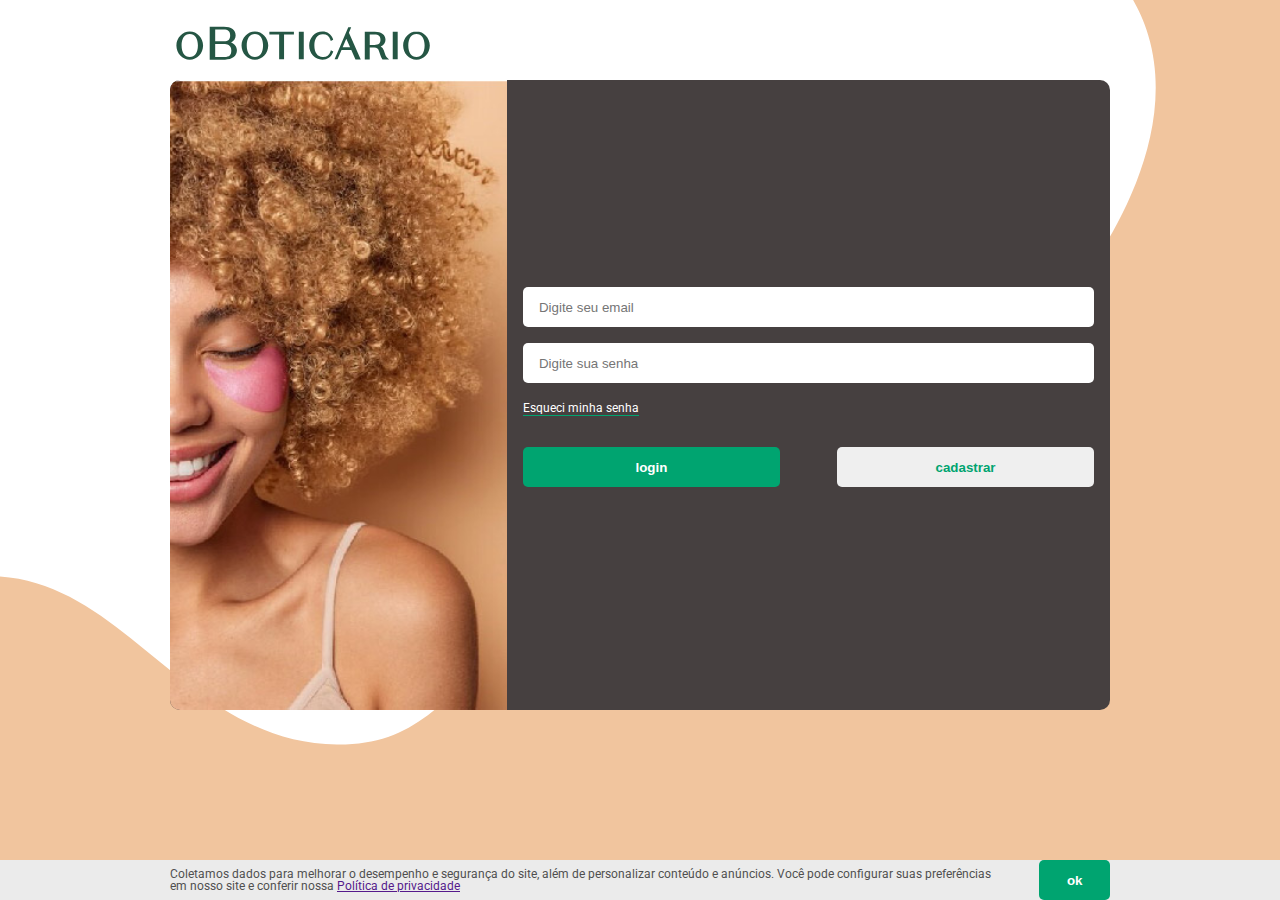
==== login.html @ 5282e027 "criação da pagina login, recuperação de senha e cadastro" ====
<!DOCTYPE html>
<html lang="pt-br">
  <head>
    <meta charset="UTF-8" />
    <title>O Boticario - Login</title>
    <link rel="stylesheet" href="reset.css" />
    <link rel="stylesheet" href="style.css" />
    <link rel="preconnect" href="https://fonts.googleapis.com" />
    <link rel="preconnect" href="https://fonts.gstatic.com" crossorigin />
    <link
      href="https://fonts.googleapis.com/css2?family=Roboto:wght@300;400;700&display=swap"
      rel="stylesheet"
    />
  </head>
  <body>
    <header>
      <img class="logo" src="img/logo.svg" alt="" />
    </header>
    <main class="container-login">
      <img
        src="img/girl.jpg"
        alt="garota de olhos fechados sorrindo"
        class="girl"
      />
      <div class="register">
        <form class="form-login">
          <input type="e-mail" placeholder="Digite seu email" />
          <input type="password" placeholder="Digite sua senha" />
          <span class="open-modal">Esqueci minha senha</span>
          <div class="modal-bg">
            <div class="modal">
              <h2>Esqueceu a senha?</h2>
              <p>Redefina a senha em duas etapas rápidas</p>
              <input type="email" placeholder="Digite seu email" />
              <div class="btn">
                <button class="contrast-btn">Redefinir</button>
                <button class="secondary-btn">
                  <a href="login.html">Voltar</a>
                </button>
              </div>
            </div>
          </div>
          <div class="btn">
            <button class="contrast-btn" type="submit">
              <a href="#">login</a>
            </button>
            <button class="secondary-btn">
              <a href="index.html">cadastrar</a>
            </button>
          </div>
        </form>
      </div>
    </main>
    <div class="cookies">
      <div class="cookies-info">
        <p>
          Coletamos dados para melhorar o desempenho e segurança do site, além
          de personalizar conteúdo e anúncios. Você pode configurar suas
          preferências em nosso site e conferir nossa
          <a href="">Política de privacidade</a>
        </p>
        <button class="cookies-btn">ok</button>
      </div>
    </div>
    <script src="script.js"></script>
  </body>
</html>
---- style.css ----
body {
  font-family: 'Roboto', sans-serif;
  height: 100vh;
  background: url(./img/background.svg) no-repeat;
  background-position: bottom;
  background-size: cover;
}

header {
  height: 5rem;
  width: 100vw;
  max-width: 940px;
  margin: auto;
  width: 80vw;
  display: flex;
  align-items: center;
}

.logo {
  height: 3rem;
}

.container,
.container-login {
  background: #464040;
  height: 70vh;
  width: 80vw;
  max-width: 940px;
  border-radius: 10px;
  margin: 0 auto;
  display: grid;
}

.container {
  grid-template-columns: 1fr 1fr 2fr;
}

.container-login {
  grid-template-columns: 1fr 3fr;
}

.girl {
  height: 70vh;
  border-radius: 10px 0 0 10px;
}

h2 {
  font-size: 2rem;
  line-height: 3rem;
  color: #fff;
  margin: auto 1rem;
}

.register {
  top: 0;
  margin: auto 1rem;
  box-sizing: border-box;
}

form input,
button {
  margin-bottom: 1rem;
  height: 2.5rem;
  border-radius: 5px;
  border: none;
}

form input:not(#check) {
  display: flex;
  width: 100%;
  padding-left: 1rem;
  box-sizing: border-box;
}

.checkbox,
#check {
  height: 1rem; /* deixar as alturas iguais para alinhar */
  margin: 0 0.5rem 0 0;
  color: #fff;
}

.btn {
  margin-top: 2rem;
  display: flex;
  width: 100%;
  justify-content: space-between;
}

.contrast-btn,
.cookies-btn {
  background: #00a470;
  color: #fff;
  font-weight: bold;
  width: 45%;
}

.contrast-btn a,
.cookies-btn {
  text-decoration: none;
  color: #fff;
}

.contrast-btn:hover,
.cookies-btn:hover {
  background: #255644;
}

.secondary-btn {
  text-decoration: none;
  color: #fff;
  width: 45%;
  font-weight: bold;
  margin-left: 1rem;
}

.secondary-btn a {
  text-decoration: none;
  color: #00a470;
}

.secondary-btn a:hover {
  color: #255644;
}

.cookies {
  width: 100vw;
  background: #ebebeb;
  position: absolute;
  bottom: 0;
  color: #505050;
  font-size: 0.75rem;
  display: flex;
  justify-content: center;
}

.cookies-info {
  max-width: 940px;
  display: flex;
  align-items: center;
  justify-content: center;
}

.cookies p {
  padding-right: 2rem;
}

.cookies-btn {
  margin: 0 auto;
  width: 90px;
  cursor: pointer;
}

.inactive-cookies {
  visibility: hidden;
  opacity: 0;
}

.form-login {
  width: 100%;
}

.open-modal {
  text-decoration: none;
  border-bottom: 1px solid #00a470;
  color: #fff;
  font-size: 0.75rem;
  cursor: pointer;
}

.open-modal:hover {
  font-weight: bold;
  border-bottom: 2px solid #255644;
}

.modal-bg {
  background: rgba(0, 0, 0, 0.5);
  position: fixed;
  top: 0;
  left: 0;
  width: 100%;
  height: 100%;
  display: flex;
  justify-content: center;
  align-items: center;
  visibility: hidden;
  opacity: 0;
  transition: opacity 0.5;
}

.bg-active {
  visibility: visible;
  opacity: 1;
}

.modal {
  background: #fff;
  width: 40%;
  height: 40%;
  display: flex;
  flex-direction: column;
  align-items: center;
  justify-content: center;
  color: #505050;
  padding: 1rem;
}

.modal h2 {
  color: #909090;
  margin-bottom: 1rem;
  margin-top: 1rem;
}

.modal input {
  border: 1px solid #505050;
  margin: 2rem;
}
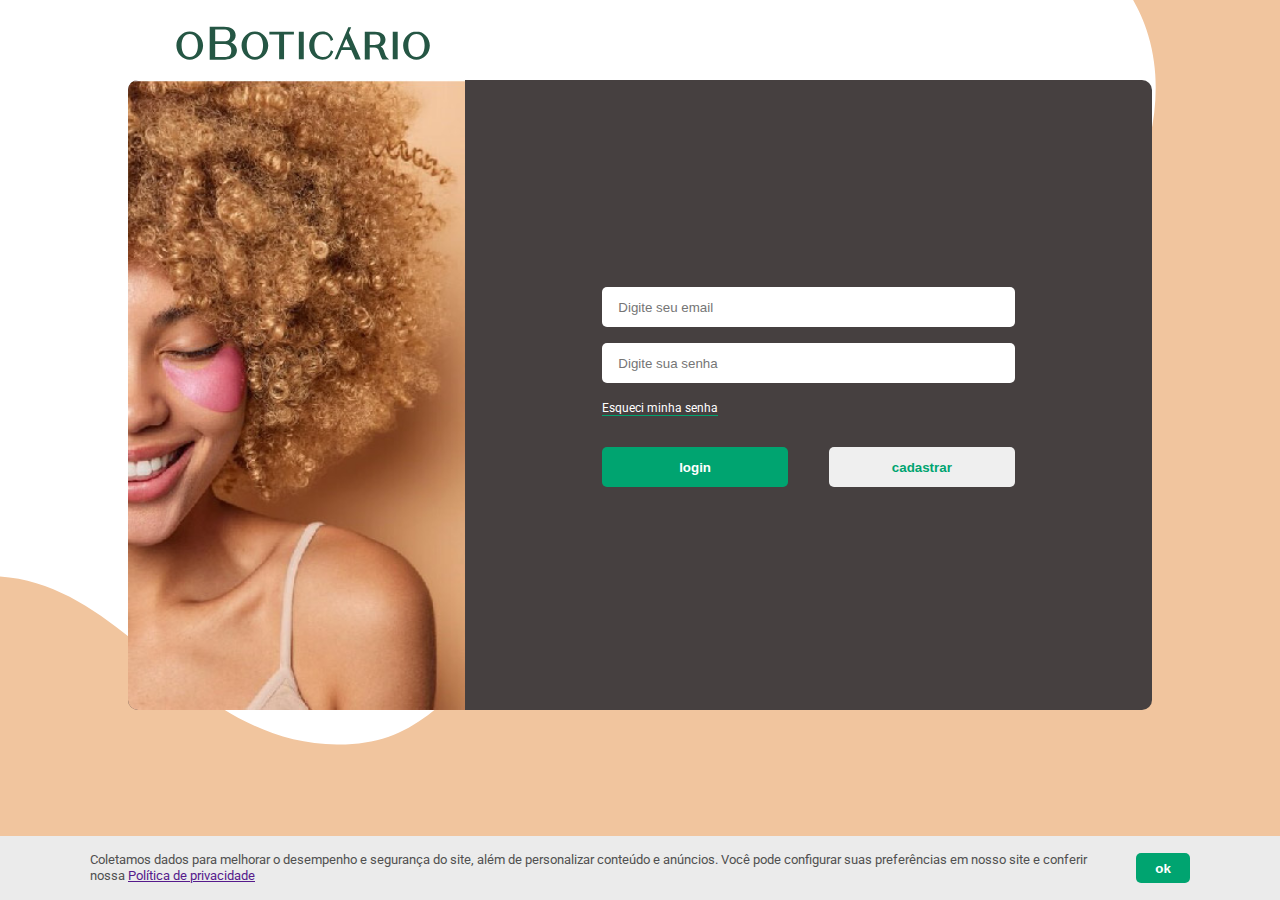
==== commit 91e0e78f: "ajustes" ====
--- a/login.html
+++ b/login.html
@@ -22,7 +22,7 @@
         alt="garota de olhos fechados sorrindo"
         class="girl"
       />
-      <div class="register">
+      <div class="login">
         <form class="form-login">
           <input type="e-mail" placeholder="Digite seu email" />
           <input type="password" placeholder="Digite sua senha" />
--- a/style.css
+++ b/style.css
@@ -25,7 +25,7 @@
   background: #464040;
   height: 70vh;
   width: 80vw;
-  max-width: 940px;
+  max-width: 1100px;
   border-radius: 10px;
   margin: 0 auto;
   display: grid;
@@ -51,10 +51,15 @@
   margin: auto 1rem;
 }
 
-.register {
+.register,
+.login {
   top: 0;
-  margin: auto 1rem;
+  margin: auto;
   box-sizing: border-box;
+}
+
+.login {
+  width: 60%;
 }
 
 form input,
@@ -124,17 +129,19 @@
 
 .cookies {
   width: 100vw;
+  height: 4rem;
   background: #ebebeb;
   position: absolute;
   bottom: 0;
   color: #505050;
-  font-size: 0.75rem;
+  font-size: 0.8rem;
+  line-height: 1rem;
   display: flex;
   justify-content: center;
 }
 
 .cookies-info {
-  max-width: 940px;
+  max-width: 1100px;
   display: flex;
   align-items: center;
   justify-content: center;
@@ -146,7 +153,8 @@
 
 .cookies-btn {
   margin: 0 auto;
-  width: 90px;
+  width: 60px;
+  height: 30px;
   cursor: pointer;
 }
 
@@ -194,14 +202,15 @@
 
 .modal {
   background: #fff;
-  width: 40%;
-  height: 40%;
+  width: 40rem;
+  height: 30rem;
   display: flex;
   flex-direction: column;
   align-items: center;
   justify-content: center;
   color: #505050;
-  padding: 1rem;
+  padding: 5rem;
+  box-sizing: border-box;
 }
 
 .modal h2 {
